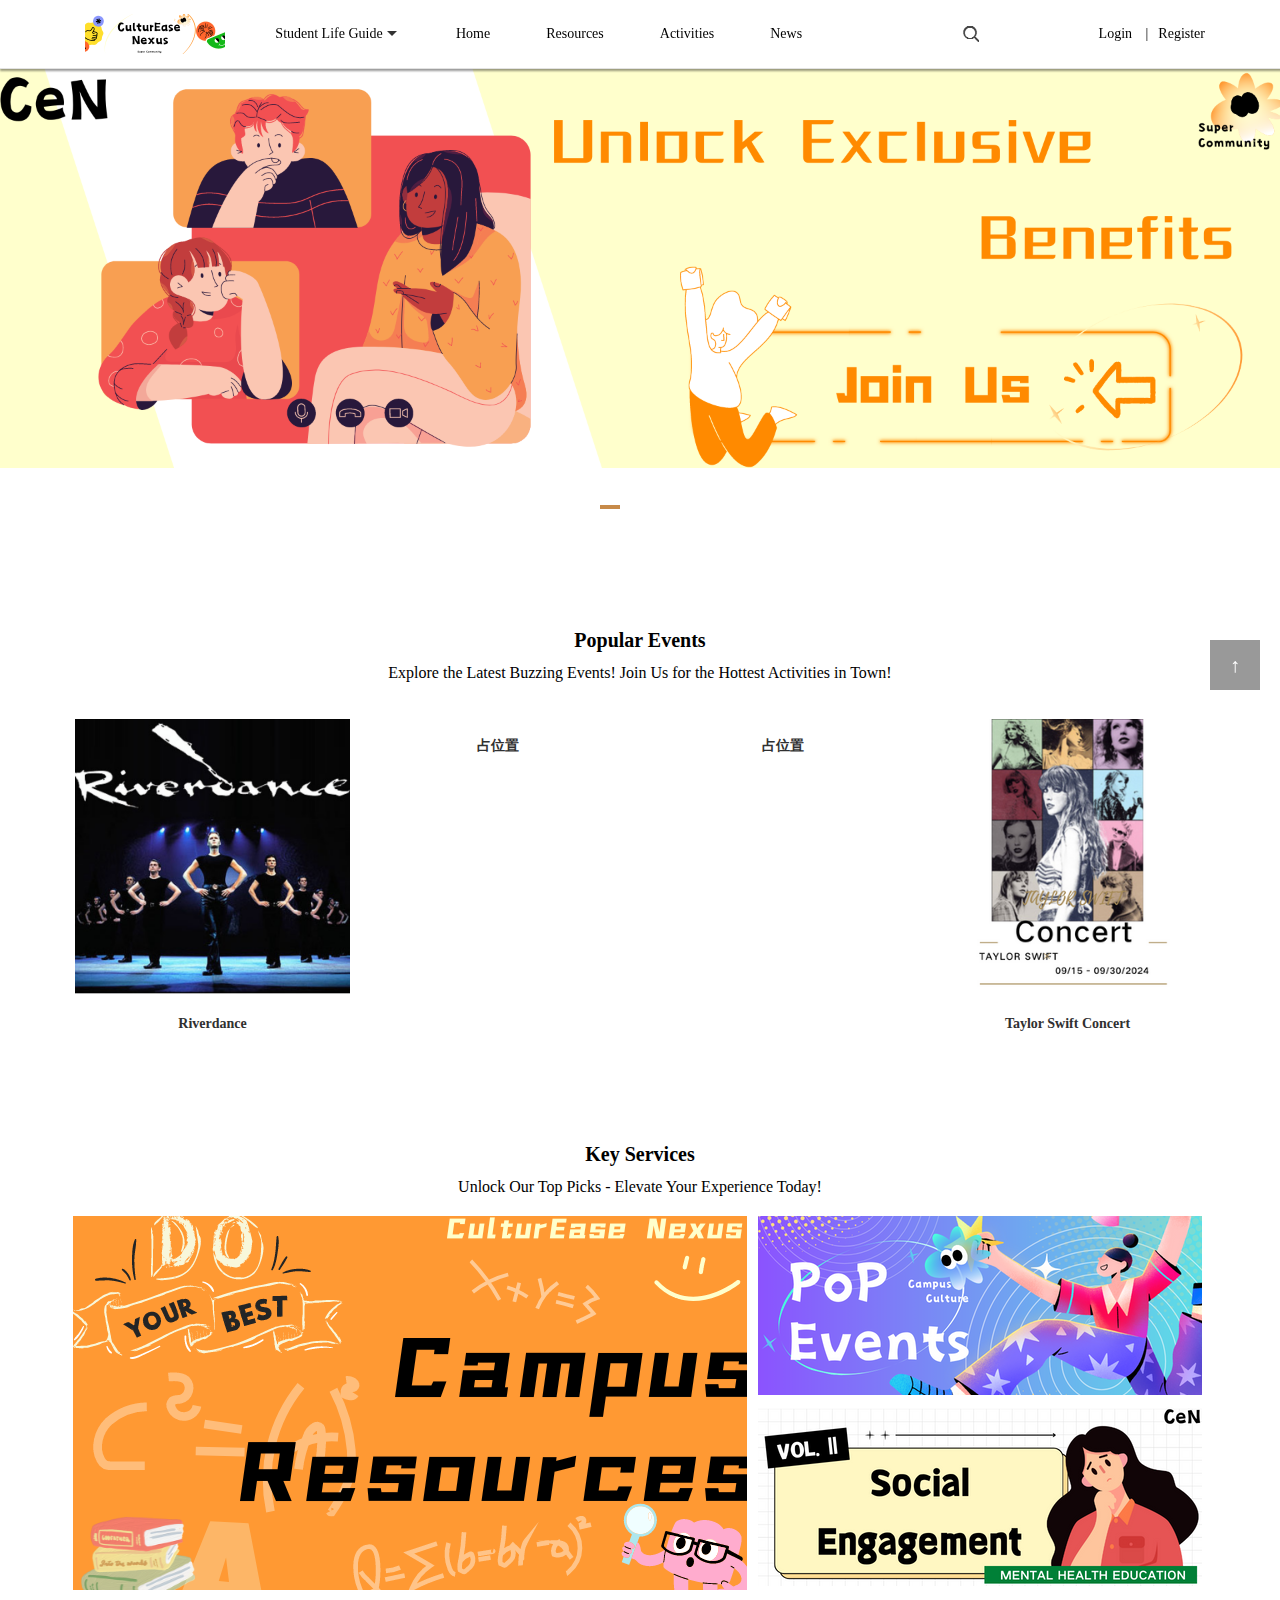
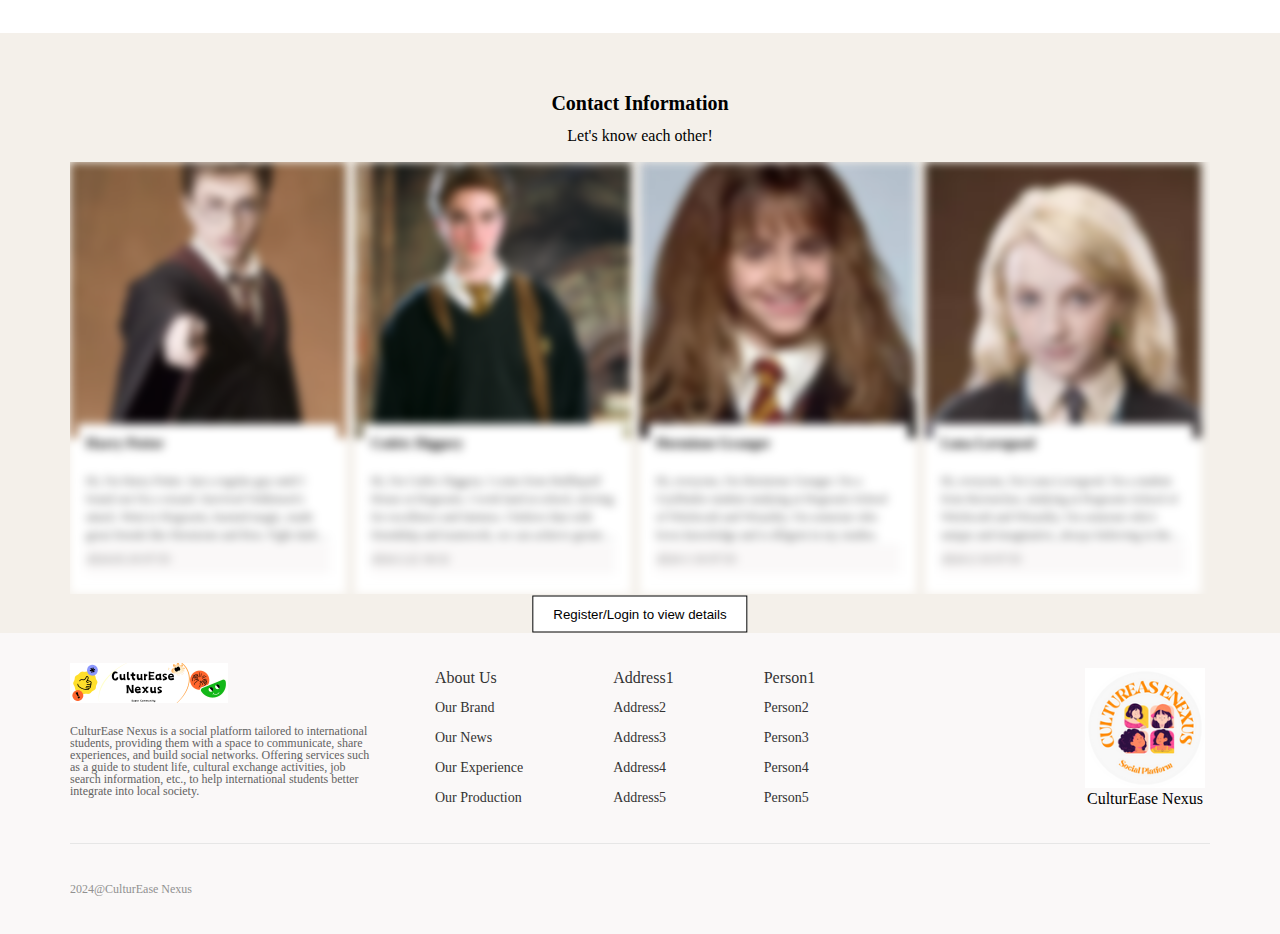
==== index.html @ 550ecb88 "5.1 original version" ====
<!DOCTYPE html>
<html lang="en">
    
<head>
    <meta charset="UTF-8">
    <title>Social Platform for International Students</title>
    <link rel="stylesheet" href="css/reset.css">
    <link rel="stylesheet" href="css/index.css">
</head>

<body>
    <div class="header">
        <div class="header_c inner_c">
            <h1>
                <a href="#">
                    CulturEase Nexus
                </a>
            </h1>
                <div class="all_pro">
                    <a class="type" href="#">Student Life Guide<span class="icon"></span></a>
                    <div class="kind ">
                        <div class="kind_inner  inner_c">
                            <ul class="inn_nav">

                                <li><a href="#">Academic Success</a></li>
                                <li><a href="#">Health and Wellness</a></li>
                                <li><a href="#">Cultural Integration</a></li>
                                <li><a href="#">Practical Living</a></li>
                                <li><a href="#">Social Engagement</a></li>
                            </ul>
                            <ul class="inn_detail">
                                <li class="common_wd">
                                    <div class="pic">
                                        <img src="images/study.png" alt="">
                                    </div>
                                    <div class="content">
                                        Campus Resources
                                    </div>
                                    <a href="video.html" class="mask">
                                        <span class="btn">Find in Details</span>
                                    </a>
                                </li>
                                <li class="common_wd">
                                    <div class="pic">
                                        <img src="images/event.png" alt="">
                                    </div>
                                    <div class="content">
                                        Popular Events
                                    </div>
                                    <a href="video.html" class="mask">
                                        <span class="btn">Find in Details</span>
                                    </a>
                                </li>
                                <li class="common_wd">
                                    <div class="pic">
                                        <img src="images/social.png" alt="">
                                    </div>
                                    <div class="content">
                                        Social Engagement
                                    </div>
                                    <a href="video.html" class="mask">
                                        <span class="btn">Find in Details</span>
                                    </a>
                                </li>
                            </ul>
                        </div>
                    </div>
                </div>

                <div class="header_nav">
                    <ul>
                        <li><a href="index.html">Home</a></li>
                        <li><a href="video.html">Resources </a></li>
                        <li><a href="competition.html">Activities</a></li>
                        <li><a href="article.html">News</a></li>
                    </ul>
                </div>

            <a href="search.html"><div class="search"></div></a>
                <div class="login">
                    <a href="login.html">Login </a><span>|</span><a href="register.html">Register </a>
                </div>
        </div>
    </div>

    <div class="banner" >
        <div class="banner_c">
            <ul id="try1">
                <li class='cur1 abc'><a href="login.html"><img src="images/banner1.png" alt=""></a></li>
                <li class='cur2 abc'><a href="#"><img src="images/banner2.png" alt=""></a></li>
                <li class='cur3 abc'><a href="competition.html"><img src="images/banner3.png" alt=""></a></li>
            </ul>
        </div>
        <a href=""></a>
        <div class="btns">
            <ol>
                <li class="cur4 def"></li>
                <li class="cur5 def"></li>
                <li class="cur6 def"></li>
            </ol>
        </div>
    </div>
    <div class="dancer">
        <div class="common_title">
            <h3>Popular Events</h3>
            <p>Explore the Latest Buzzing Events! Join Us for the Hottest Activities in Town!</p>
        </div>
        <div class="artist inner_c">
            <ul>
                <li class="common_wd">
                    <div class="pic">
                        <a href="https://riverdance.com/" >
                            <img src="images/riverdance.png" alt="">
                        </a>
                    </div>
                    <div class="content">
                        Riverdance
                    </div>
                </li>
                <li class="common_wd">
                    <div class="content">
                        占位置
                    </div>
                </li>
                <li class="common_wd">
                    <div class="content">
                        占位置
                    </div>
                </li>
                <li class="common_wd">
                    <div class="pic">
                        <a href="#" >
                            <img src="images/tyy.png" alt="">
                        </a>
                    </div>
                    <div class="content">
                        Taylor Swift Concert
                    </div>
                </li>
            </ul>
        </div>
    </div>

    <div class="photo inner_c">
        <div class="common_title">
            <h3>Key Services</h3>
            <p>Unlock Our Top Picks - Elevate Your Experience Today!</p>
        </div>
        <div class="content">
            <div class="left pic" >
                <a href="#">
                    <img src="images/img31.png" alt="">
                </a>
                <span></span>
            </div>
            <div class="right">
                <div class="r_top pic">
                    <a href="#">
                        <img src="images/img32.png" alt="">
                    </a>
                    <span></span>
                </div>
                <div class="r_bottom pic">
                    <a href="#">
                        <img src="images/img33.png" alt="">
                    </a>
                    <span></span>
                </div>
            </div>
        </div>
    </div>

    <div class="zx">
        <div class="zx_inner inner_c">
            <div class="common_title">
                <h3>Contact Information</h3>
                <p>Let's know each other!</p>
            </div>
            <div class="content">
                <ul>
                    <li class="zx_content">
                        <div class="zx_top">
                            <img src="images/img61.png" alt="">
                        </div>
                        <div class="zx_bottom">
                            <p class="title">
                                <span>Harry Potter</span>
                            </p>
                            <p class="detail">
                                Hi, I'm Harry Potter. Just a regular guy until I found out I'm a wizard. Survived Voldemort's attack. Went to Hogwarts, learned magic, made great friends like Hermione and Ron. Fight dark forces. Believe in love, courage, justice. Protect loved ones and wizarding world.
                            </p>
                            <p class="footer">
                                2024.03.10 07:55
                            </p>
                        </div>
                    </li>
                    <li class="zx_content">
                        <div class="zx_top">
                            <img src="images/img62.png" alt="">
                        </div>
                        <div class="zx_bottom">
                            <p class="title">
                                <span>Cedric Diggory</span>
                            </p>
                            <p class="detail">
                                Hi, I'm Cedric Diggory. I come from Hufflepuff House at Hogwarts. I work hard at school, striving for excellence and fairness. I believe that with friendship and teamwork, we can achieve greater accomplishments.
                            </p>
                            <p class="footer">
                                2024.3.22 18:32
                            </p>
                        </div>
                    </li>
                    <li class="zx_content">
                        <div class="zx_top">
                            <img src="images/img63.png" alt="">
                        </div>
                        <div class="zx_bottom">
                            <p class="title">
                                <span>Hermione Granger</span>
                            </p>
                            <p class="detail">
                                Hi, everyone, I'm Hermione Granger. I'm a Gryffindor student studying at Hogwarts School of Witchcraft and Wizardry. I'm someone who loves knowledge and is diligent in my studies.
                            </p>
                            <p class="footer">
                                 2024-1-10 07:55
                            </p>
                        </div>
                    </li>
                    <li class="zx_content">
                        <div class="zx_top">
                            <img src="images/img64.png" alt="">
                        </div>
                        <div class="zx_bottom">
                            <p class="title">
                                <span>Luna Lovegood</span>
                            </p>
                            <p class="detail">
                                Hi, everyone, I'm Luna Lovegood. I'm a student from Ravenclaw, studying at Hogwarts School of Witchcraft and Wizardry. I'm someone who's unique and imaginative, always believing in the existence of miracles and mysteries.
                            </p>
                            <p class="footer">
                                 2024-2-10 07:55
                            </p>
                        </div>
                    </li>

                </ul>
            </div>
            <div class="btn-container">

                <!-- Login/register button -->
                <button 

                id="loginBtn" 
                style="display: none;" 
                onclick="redirectToLoginPage()">Register/Login to view details

                </button>
            </div>
        </div>
    </div>

    <div class="footer">
        <div class="footer_c inner_c">
            <div class="f_top">
                <div class="copy">
                    <a href="#">
                        <img src="images/logo.png" alt="">
                    </a>
                    <p>
                        CulturEase Nexus is a social platform tailored to international students, providing them with a space to communicate, share experiences, and build social networks. Offering services such as a guide to student life, cultural exchange activities, job search information, etc., to help international students better integrate into local society.
                    </p>
                </div>

                <dl class="about">
                    <dt>About Us</dt>
                    <dd>Our Brand</dd>
                    <dd>Our News</dd>
                    <dd>Our Experience</dd>
                    <dd>Our Production</dd>
                </dl>
                <dl class="about">
                    <dt>Address1</dt>
                    <dd>Address2</dd>
                    <dd>Address3</dd>
                    <dd>Address4</dd>
                    <dd>Address5</dd>
                </dl>
                <dl class="about">
                    <dt>Person1</dt>
                    <dd>Person2</dd>
                    <dd>Person3</dd>
                    <dd>Person4</dd>
                    <dd>Person5</dd>
                </dl>
                <div class="wb ewm">
                    <img src="images/img72.png" alt="">
                    <span>CulturEase Nexus</span>
                </div>
            </div>
            <div class="f_bottom">
                <div class="f_icon">
                    <p>2024@CulturEase Nexus</p>
            </div>
        </div>
    </div>

    <div class="fix_top">
        <a href="#">
            <p>↑</p>
        </a>
    </div>

</body>
</html>

<script type="text/javascript">
    var index=0;
    //change the pic
    function ChangeImg() {
        index++;
        var a=document.getElementsByClassName("abc");
        var b=document.getElementsByClassName("def");
        if(index>=a.length) index=0;
        for(var i=0;i<a.length;i++){
            a[i].style.display='none';
            b[i].style.color="#FFF";
        }
        a[index].style.display='block';
        b[index].style.color="#C78A49";
    }
    setInterval(ChangeImg,2000);
</script>

<script type="text/javascript">
    var loggedIn = false; //tourist or logged user

    window.onload = function() {

        var zxContentItems = document.querySelectorAll('.zx_content');
        
        // tourist content
            if (!loggedIn) {
                zxContentItems.forEach(function(item) {
                    item.classList.add('blur');
                });
                document.getElementById('loginBtn').style.display = 'block';
            }
        };

        function redirectToLoginPage() {

            window.location.href = 'login.html';
        }

</script>
---- css/index.css ----
/* Set width and center the content */
.inner_c{
    width:1140px ;
    margin: 0 auto;
}

a{
    text-decoration:none;
    color: inherit;
}

/* Common styling for sections with padding and relative positioning */
.common_wd{
    padding-top: 20px;
    position: relative;
}

/* Show mask on hover */
.common_wd:hover .mask{
    display: block;
}

/* Styling for mask overlay */
.mask{
    width: 100% ;
    height: 100%;
    position: absolute;
    top: 0;
    left: 0;
    background: rgba(0,0,0,0.2 );
    display: none;
}

.mask .btn{

    width: 138px;
    height: 52px;
    background-color: #FF9933;
    color: #fff;
    position: absolute;
    top: 50%;
    left: 50%;
    margin-top: -26px;
    margin-left:-69px;
    text-align: center;
    border-radius: 8px;
    line-height: 52px;
}

.common_wd .pic{
    width: 200px;
    margin: 0 auto;
}
.common_wd .pic img{
    width: 100%;
}
.common_wd .content{
    text-align: center;
    padding-top: 20px ;
    font-size: 16px;
    font-weight: 700;
    color: #303030;
}

.common_title{
    text-align: center;
    padding: 45px 0 18px 0;
}

.common_title h3{
    line-height: 50px;
    font-size: 20px;
    font-weight: 700;
}

.common_title h3 p{
    font-size: 14px;
    line-height: 20px;
    color: #999;
}
.header{
    height: 68px;
    line-height: 68px;
    width: 100%;
    border-bottom:1px solid #E2E2E2 ;
    box-shadow: 2px 0 2px 2px rgba(0,0,0,0.4);
    text-align: center;
    position: fixed;
    font-size: 14px  ;
    z-index: 1;
    background-color: white;
}


.header .header_c h1{
    height: 68px;
    width: 140px;
    padding: 0 15px ;
    float: left;
}
.header .header_c h1 a{
    display: block;
    text-indent: -100em;
    overflow: hidden;
    background:url(../images/logo.png) no-repeat center center;
}

/* Styling for dropdown items */
.header .header_c .all_pro:hover{
    background-color: #FF9933;
}

.header .header_c .all_pro{
    width: 168px;
    float: left;
    margin: 0 10px;
    background-color: #fff;
}

.header .header_c .all_pro .type{
    display: block;
}

.header .header_c .all_pro .type .icon{
    display: inline-block;
    width: 0;
    height: 0;
    border:5px solid transparent;
    border-top-color: #333;
    position: relative;
    left: 4px;
    top:3px;
}
.header .header_c .all_pro:hover .type  .icon{
    border-bottom-color: #333333;
    border-top-color: transparent;
    top:-3px;
}

.header .header_c .all_pro .kind{
    width: 100%;
    position: absolute;
    left: 0;
    top: 68px;
    display: none;
    background-color: #ffffff;
}

.header .header_c .all_pro:hover .kind{
    display: block;
}

.header .header_c .all_pro .kind .kind_inner{
    text-align: left ;
    padding-left: 250px;
    line-height: 38px;

}
.header .header_c .all_pro .kind .kind_inner .inn_nav{
    float: left;
    padding-top: 45px;
    width: 155px;
    padding-left: 46px;
}

/* Styling for dropdown navigation items on hover */
.header .header_c .all_pro .kind .kind_inner .inn_nav a:hover{
    color: #FF9933;
}
.header .header_c .all_pro .kind .kind_inner .inn_detail{
    width: 744px;
    margin-left: 65px;
    float: left;
}
.header .header_c .all_pro .kind .kind_inner .inn_detail li{
    width: 248px;
    height: 320px;
    float: left;
}

/* Styling for header navigation */
.header .header_c .header_nav{
    float: left;
}

.header .header_c .header_nav ul li{
    float: left;
}
.header .header_c .header_nav ul li a{
    display: block;
    padding:  0  28px;
}

.header .header_c .header_nav ul li a:hover{
    color: #303030;
    background-color:#FF9933;
}


/* Styling for search container */
.header .header_c .search{
    width: 154px;
    height: 68px;
    float: left;
    background: url("../images/img00.png")no-repeat center right;
}

.header .header_c .login{
    float: right;
}

.header .header_c .login a{
    padding:0 5px;
}

.header .header_c .login span{
    padding: 0 5px;
}

.banner{
    /*background-color: blue ;*/
    position: relative;
    width: 100%;
    /*padding-top: 68px;*/
    padding-bottom: 20px;
    height: 550px;
}

.banner .banner_c{
    position: relative;
}
.banner ul li a img{
    width: 100%;

}

.banner ul li{
    position: absolute;
    top:68px;
    left: 0;
    display: none;
}

.banner ul li.cur1{
    display: block;
}

.banner ul li.cur2{
    display: none;
}

.banner ul li.cur3{
    display: none;
}

.banner .btns{
    height: 50px;
    width: 90px;
    position: absolute;
    right: 0;
    left: 50%;
    top: 500px;
    margin-left: -45px;

}

.banner .btns ol li{
    list-style: none;
    width: 20px;
    height: 4px;
    background-color: #fff;
    float: left;
    margin: 5px;
    cursor: pointer;
}

.banner .btns ol li.cur4{
    background-color: #C78A49;
}

.banner .btns ol li.cur5{
    background-color: #fff;
}

.banner .btns ol li.cur6{
    background-color: #fff;
}

.dancer .artist{
    height: 365px;
}

.dancer .artist li{
    float: left;
    width: 275px;
    height: 365px;
    margin: 0 5px;
}

.dancer .artist li.common_wd .pic{
    width: 100%;
}


.dancer .artist li.common_wd .content{
    font-size: 14px;
}

.photo{
    overflow: hidden;
}

.photo .pic{
    position: relative;
}

.photo .pic:hover img{
    transform: scale(1.2);
}

.photo .pic span{
    position: absolute;
    left: 0;
    bottom: 0;
    right: 0;
    top: 0;
    border: 3px solid white;
}

.photo .pic:hover span{
    transition: all 0.4s ease  0s;
    position: absolute;
    left: 10px;
    bottom: 10px;
    right: 10px;
    top: 10px;
    border: 3px solid white;
}

.photo img{
    transition: all 0.4s ease  0s;
}

.photo .left{
    float: left;
    overflow: hidden;
    width: 680px;
    height: 380px;
}

.photo .right{
    float: left;
}

.photo .right .r_top{
    margin-bottom: 6px;
    margin-left: 5px;
    width: 450px;
    height: 185px;
    overflow: hidden;
}

.photo .right .r_bottom{
    margin-left: 5px;
    width: 450px;
    height: 185px;
    overflow: hidden;
}

.zx{
    height: 600px;
    background: #F4F0EA;
    margin-top: 40px;
}

.zx .zx_inner .content ul{
    overflow: hidden;
}

.zx .zx_inner .content ul .zx_content{
    float: left;
    width: 276px;
    height: 432px;
    margin-right: 9px;
    background-color: white;
    position: relative;
}

.zx .zx_inner .content ul li.last{
    margin-right:0;
}

.zx .zx_inner .content ul .zx_content .zx_top{
    overflow: hidden;
}
.zx .zx_inner .content ul .zx_content .zx_top img{
    transition: all 0s ease 0.5s;
}
.zx .zx_inner .content ul .zx_content .zx_top:hover{
    transform: scale(1.05);
    transition: all 0.5s ease 0s;
}

.zx .zx_inner .content ul .zx_content .zx_top img{
    width: 100%;

}

.zx .zx_inner .content ul .zx_content .zx_bottom{
    width: 244px;
    position: absolute;
    bottom: 20px;
    left: 50%;
    margin-left:-130px;
    padding: 0 8px;
    background-color: #fff;
}

.zx .zx_inner .content ul .zx_content .zx_bottom .title{
    line-height: 40px;
    font-size: 14px;
    font-weight: 600;
    overflow: hidden;
    padding-bottom: 8px;
}

.zx .zx_inner .content ul .zx_content .zx_bottom .detail{
    font-size: 12px;
    line-height: 18px;
    display: -webkit-box;
    -webkit-box-orient: vertical;
    -webkit-line-clamp: 4;
    overflow: hidden;
    text-overflow: ellipsis;
    color: #4D4D4D;
}

.zx .zx_inner .content ul .zx_content .zx_bottom .footer{
    font-size: 12px;
    line-height: 30px;
    color: #777;
}

.blur {
    filter: blur(5px);
}

.btn-container {
    position: relative;
    text-align: center;
    margin-top: 20px;
}

#loginBtn {
    background-color: white;
    border: 1px solid black;
    padding: 10px 20px;
    cursor: pointer;
    position: absolute;
    left: 50%;
    top: 50%;
    transform: translate(-50%, -50%);
}



.footer{
    background: #FAF8F8;
}
.footer .footer_c .f_top{
    padding: 30px 0;
    overflow: hidden;
    border-bottom: 1px solid #E6E6E6;
}
.footer .footer_c .f_top .copy{
    float: left;
    width: 300px;
    font-size: 12px;
    color: #636262;
    margin-right: 20px;
}
.footer .footer_c .f_top .copy p{
    padding-top: 20px;
}
.footer .footer_c .f_top .about{
    float: left;
    margin: 0 45px;
    line-height: 30px;
    color: #333333;
    font-size: 14px;
}
.footer .footer_c .f_top .about dt{
    font-size: 16px;
}

.footer .footer_c .f_top .ewm{
    float: right;
    text-align: center;
    width: 120px;
    margin: 5px;
}
.footer .footer_c .f_top .ewm img{
    width: 100%;
}
.footer .footer_c .f_bottom{
    padding: 30px 0;
    overflow: hidden;
}
.footer .footer_c .f_bottom .f_icon{
    float: left;
}
.footer .footer_c .f_bottom .f_icon p{
    line-height: 30px;
    color:#919191;
    font-size: 12px;
}
.footer .footer_c .f_bottom .f_icon img{
    margin: 0 2px;
}
.footer .footer_c .f_bottom .f_right{
    float: right;
    line-height: 100px;
}
.footer .footer_c .f_bottom .f_right img{
    margin: 0 5px;
}

.fix_top{
    width: 50px;
    position: fixed;
    right: 20px;
    bottom: 200px;
    color: #fff;
}
 .fix_top p{
     height: 50px;
     margin-bottom: 10px;
     background: rgba(0,0,0,0.4);
     line-height: 50px;
     font-size: 20px;
     text-align: center;
     cursor:pointer;
     font-family: serif;
 }
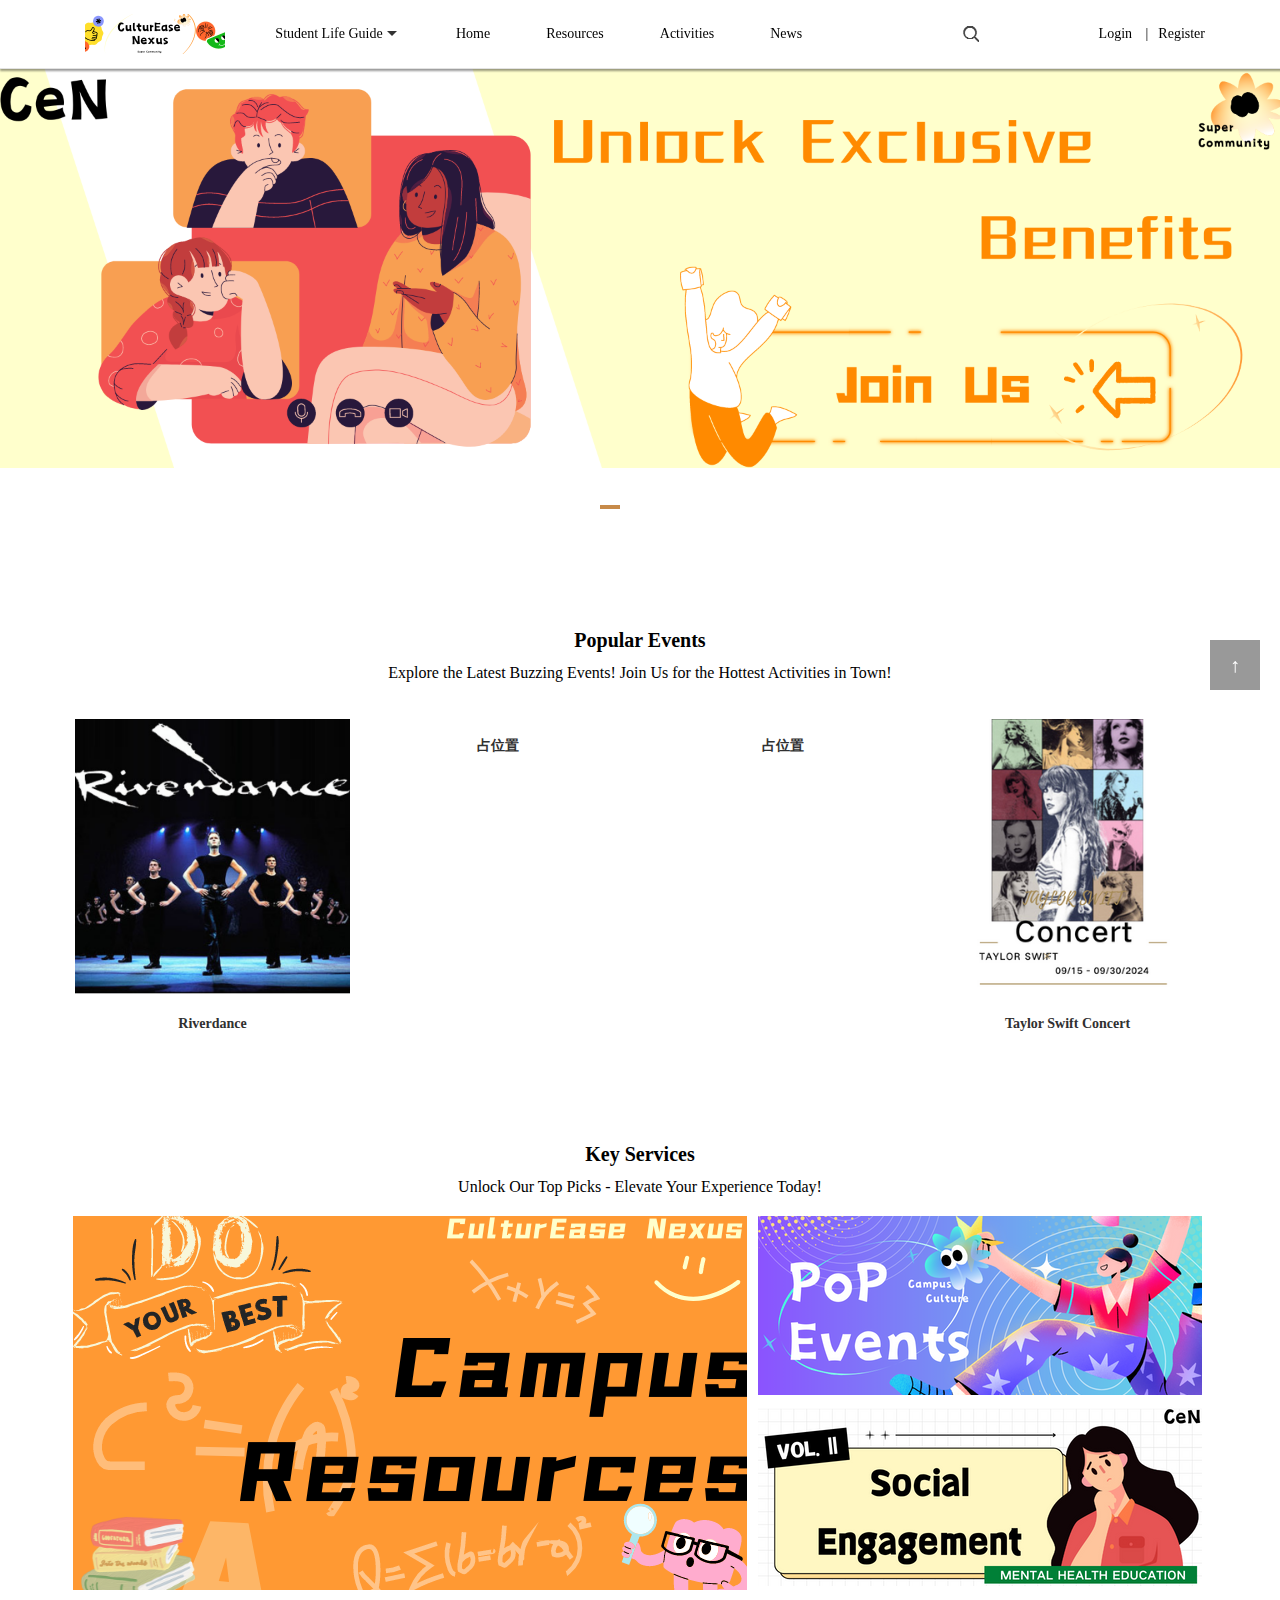
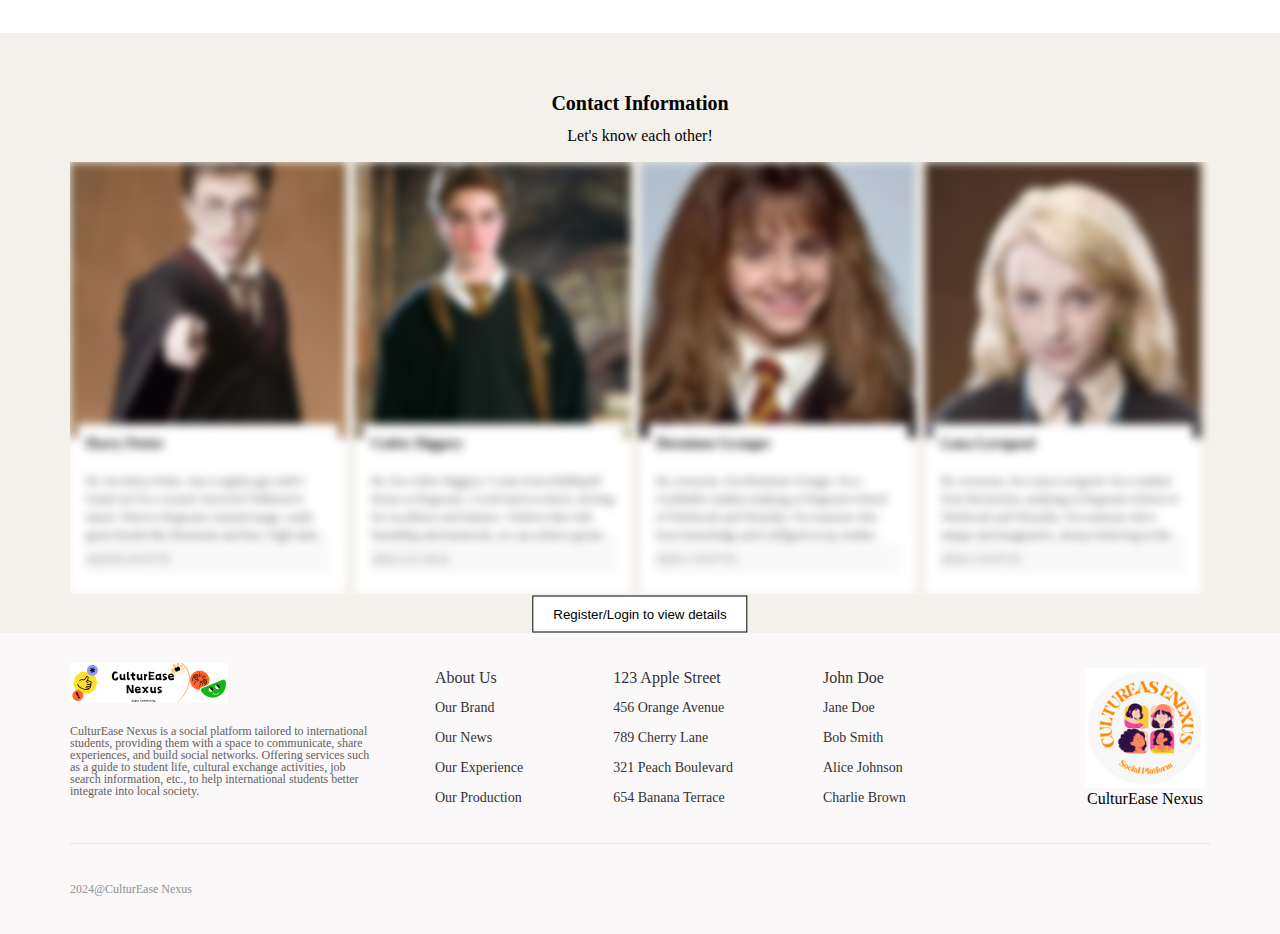
==== commit e8b33e3d: "- 消除了冗余的footer和header,现在它们动过load函数加载(实际上,之前已经出现了多个页面的header不一致的情况) - 移除了Popular (This Month)等标签的匹配错误" ====
--- a/index.html
+++ b/index.html
@@ -1,6 +1,6 @@
 <!DOCTYPE html>
 <html lang="en">
-    
+
 <head>
     <meta charset="UTF-8">
     <title>Social Platform for International Students</title>
@@ -9,348 +9,239 @@
 </head>
 
 <body>
-    <div class="header">
-        <div class="header_c inner_c">
-            <h1>
+<script src="lib/jquery.js"></script>
+<div id="header"></div>
+<script src="js/load_header.js"></script>
+
+<div class="banner">
+    <div class="banner_c">
+        <ul id="try1">
+            <li class='cur1 abc'><a href="login.html"><img src="images/banner1.png" alt=""></a></li>
+            <li class='cur2 abc'><a href="#"><img src="images/banner2.png" alt=""></a></li>
+            <li class='cur3 abc'><a href="competition.html"><img src="images/banner3.png" alt=""></a></li>
+        </ul>
+    </div>
+    <a href=""></a>
+    <div class="btns">
+        <ol>
+            <li class="cur4 def"></li>
+            <li class="cur5 def"></li>
+            <li class="cur6 def"></li>
+        </ol>
+    </div>
+</div>
+<div class="dancer">
+    <div class="common_title">
+        <h3>Popular Events</h3>
+        <p>Explore the Latest Buzzing Events! Join Us for the Hottest Activities in Town!</p>
+    </div>
+    <div class="artist inner_c">
+        <ul>
+            <li class="common_wd">
+                <div class="pic">
+                    <a href="https://riverdance.com/">
+                        <img src="images/riverdance.png" alt="">
+                    </a>
+                </div>
+                <div class="content">
+                    Riverdance
+                </div>
+            </li>
+            <li class="common_wd">
+                <div class="content">
+                    占位置
+                </div>
+            </li>
+            <li class="common_wd">
+                <div class="content">
+                    占位置
+                </div>
+            </li>
+            <li class="common_wd">
+                <div class="pic">
+                    <a href="#">
+                        <img src="images/tyy.png" alt="">
+                    </a>
+                </div>
+                <div class="content">
+                    Taylor Swift Concert
+                </div>
+            </li>
+        </ul>
+    </div>
+</div>
+
+<div class="photo inner_c">
+    <div class="common_title">
+        <h3>Key Services</h3>
+        <p>Unlock Our Top Picks - Elevate Your Experience Today!</p>
+    </div>
+    <div class="content">
+        <div class="left pic">
+            <a href="#">
+                <img src="images/img31.png" alt="">
+            </a>
+            <span></span>
+        </div>
+        <div class="right">
+            <div class="r_top pic">
                 <a href="#">
-                    CulturEase Nexus
-                </a>
-            </h1>
-                <div class="all_pro">
-                    <a class="type" href="#">Student Life Guide<span class="icon"></span></a>
-                    <div class="kind ">
-                        <div class="kind_inner  inner_c">
-                            <ul class="inn_nav">
-
-                                <li><a href="#">Academic Success</a></li>
-                                <li><a href="#">Health and Wellness</a></li>
-                                <li><a href="#">Cultural Integration</a></li>
-                                <li><a href="#">Practical Living</a></li>
-                                <li><a href="#">Social Engagement</a></li>
-                            </ul>
-                            <ul class="inn_detail">
-                                <li class="common_wd">
-                                    <div class="pic">
-                                        <img src="images/study.png" alt="">
-                                    </div>
-                                    <div class="content">
-                                        Campus Resources
-                                    </div>
-                                    <a href="video.html" class="mask">
-                                        <span class="btn">Find in Details</span>
-                                    </a>
-                                </li>
-                                <li class="common_wd">
-                                    <div class="pic">
-                                        <img src="images/event.png" alt="">
-                                    </div>
-                                    <div class="content">
-                                        Popular Events
-                                    </div>
-                                    <a href="video.html" class="mask">
-                                        <span class="btn">Find in Details</span>
-                                    </a>
-                                </li>
-                                <li class="common_wd">
-                                    <div class="pic">
-                                        <img src="images/social.png" alt="">
-                                    </div>
-                                    <div class="content">
-                                        Social Engagement
-                                    </div>
-                                    <a href="video.html" class="mask">
-                                        <span class="btn">Find in Details</span>
-                                    </a>
-                                </li>
-                            </ul>
-                        </div>
-                    </div>
-                </div>
-
-                <div class="header_nav">
-                    <ul>
-                        <li><a href="index.html">Home</a></li>
-                        <li><a href="video.html">Resources </a></li>
-                        <li><a href="competition.html">Activities</a></li>
-                        <li><a href="article.html">News</a></li>
-                    </ul>
-                </div>
-
-            <a href="search.html"><div class="search"></div></a>
-                <div class="login">
-                    <a href="login.html">Login </a><span>|</span><a href="register.html">Register </a>
-                </div>
-        </div>
-    </div>
-
-    <div class="banner" >
-        <div class="banner_c">
-            <ul id="try1">
-                <li class='cur1 abc'><a href="login.html"><img src="images/banner1.png" alt=""></a></li>
-                <li class='cur2 abc'><a href="#"><img src="images/banner2.png" alt=""></a></li>
-                <li class='cur3 abc'><a href="competition.html"><img src="images/banner3.png" alt=""></a></li>
-            </ul>
-        </div>
-        <a href=""></a>
-        <div class="btns">
-            <ol>
-                <li class="cur4 def"></li>
-                <li class="cur5 def"></li>
-                <li class="cur6 def"></li>
-            </ol>
-        </div>
-    </div>
-    <div class="dancer">
-        <div class="common_title">
-            <h3>Popular Events</h3>
-            <p>Explore the Latest Buzzing Events! Join Us for the Hottest Activities in Town!</p>
-        </div>
-        <div class="artist inner_c">
-            <ul>
-                <li class="common_wd">
-                    <div class="pic">
-                        <a href="https://riverdance.com/" >
-                            <img src="images/riverdance.png" alt="">
-                        </a>
-                    </div>
-                    <div class="content">
-                        Riverdance
-                    </div>
-                </li>
-                <li class="common_wd">
-                    <div class="content">
-                        占位置
-                    </div>
-                </li>
-                <li class="common_wd">
-                    <div class="content">
-                        占位置
-                    </div>
-                </li>
-                <li class="common_wd">
-                    <div class="pic">
-                        <a href="#" >
-                            <img src="images/tyy.png" alt="">
-                        </a>
-                    </div>
-                    <div class="content">
-                        Taylor Swift Concert
-                    </div>
-                </li>
-            </ul>
-        </div>
-    </div>
-
-    <div class="photo inner_c">
-        <div class="common_title">
-            <h3>Key Services</h3>
-            <p>Unlock Our Top Picks - Elevate Your Experience Today!</p>
-        </div>
-        <div class="content">
-            <div class="left pic" >
-                <a href="#">
-                    <img src="images/img31.png" alt="">
+                    <img src="images/img32.png" alt="">
                 </a>
                 <span></span>
             </div>
-            <div class="right">
-                <div class="r_top pic">
-                    <a href="#">
-                        <img src="images/img32.png" alt="">
-                    </a>
-                    <span></span>
-                </div>
-                <div class="r_bottom pic">
-                    <a href="#">
-                        <img src="images/img33.png" alt="">
-                    </a>
-                    <span></span>
-                </div>
+            <div class="r_bottom pic">
+                <a href="#">
+                    <img src="images/img33.png" alt="">
+                </a>
+                <span></span>
             </div>
         </div>
     </div>
-
-    <div class="zx">
-        <div class="zx_inner inner_c">
-            <div class="common_title">
-                <h3>Contact Information</h3>
-                <p>Let's know each other!</p>
-            </div>
-            <div class="content">
-                <ul>
-                    <li class="zx_content">
-                        <div class="zx_top">
-                            <img src="images/img61.png" alt="">
-                        </div>
-                        <div class="zx_bottom">
-                            <p class="title">
-                                <span>Harry Potter</span>
-                            </p>
-                            <p class="detail">
-                                Hi, I'm Harry Potter. Just a regular guy until I found out I'm a wizard. Survived Voldemort's attack. Went to Hogwarts, learned magic, made great friends like Hermione and Ron. Fight dark forces. Believe in love, courage, justice. Protect loved ones and wizarding world.
-                            </p>
-                            <p class="footer">
-                                2024.03.10 07:55
-                            </p>
-                        </div>
-                    </li>
-                    <li class="zx_content">
-                        <div class="zx_top">
-                            <img src="images/img62.png" alt="">
-                        </div>
-                        <div class="zx_bottom">
-                            <p class="title">
-                                <span>Cedric Diggory</span>
-                            </p>
-                            <p class="detail">
-                                Hi, I'm Cedric Diggory. I come from Hufflepuff House at Hogwarts. I work hard at school, striving for excellence and fairness. I believe that with friendship and teamwork, we can achieve greater accomplishments.
-                            </p>
-                            <p class="footer">
-                                2024.3.22 18:32
-                            </p>
-                        </div>
-                    </li>
-                    <li class="zx_content">
-                        <div class="zx_top">
-                            <img src="images/img63.png" alt="">
-                        </div>
-                        <div class="zx_bottom">
-                            <p class="title">
-                                <span>Hermione Granger</span>
-                            </p>
-                            <p class="detail">
-                                Hi, everyone, I'm Hermione Granger. I'm a Gryffindor student studying at Hogwarts School of Witchcraft and Wizardry. I'm someone who loves knowledge and is diligent in my studies.
-                            </p>
-                            <p class="footer">
-                                 2024-1-10 07:55
-                            </p>
-                        </div>
-                    </li>
-                    <li class="zx_content">
-                        <div class="zx_top">
-                            <img src="images/img64.png" alt="">
-                        </div>
-                        <div class="zx_bottom">
-                            <p class="title">
-                                <span>Luna Lovegood</span>
-                            </p>
-                            <p class="detail">
-                                Hi, everyone, I'm Luna Lovegood. I'm a student from Ravenclaw, studying at Hogwarts School of Witchcraft and Wizardry. I'm someone who's unique and imaginative, always believing in the existence of miracles and mysteries.
-                            </p>
-                            <p class="footer">
-                                 2024-2-10 07:55
-                            </p>
-                        </div>
-                    </li>
-
-                </ul>
-            </div>
-            <div class="btn-container">
-
-                <!-- Login/register button -->
-                <button 
-
-                id="loginBtn" 
-                style="display: none;" 
-                onclick="redirectToLoginPage()">Register/Login to view details
-
-                </button>
-            </div>
-        </div>
-    </div>
-
-    <div class="footer">
-        <div class="footer_c inner_c">
-            <div class="f_top">
-                <div class="copy">
-                    <a href="#">
-                        <img src="images/logo.png" alt="">
-                    </a>
-                    <p>
-                        CulturEase Nexus is a social platform tailored to international students, providing them with a space to communicate, share experiences, and build social networks. Offering services such as a guide to student life, cultural exchange activities, job search information, etc., to help international students better integrate into local society.
-                    </p>
-                </div>
-
-                <dl class="about">
-                    <dt>About Us</dt>
-                    <dd>Our Brand</dd>
-                    <dd>Our News</dd>
-                    <dd>Our Experience</dd>
-                    <dd>Our Production</dd>
-                </dl>
-                <dl class="about">
-                    <dt>Address1</dt>
-                    <dd>Address2</dd>
-                    <dd>Address3</dd>
-                    <dd>Address4</dd>
-                    <dd>Address5</dd>
-                </dl>
-                <dl class="about">
-                    <dt>Person1</dt>
-                    <dd>Person2</dd>
-                    <dd>Person3</dd>
-                    <dd>Person4</dd>
-                    <dd>Person5</dd>
-                </dl>
-                <div class="wb ewm">
-                    <img src="images/img72.png" alt="">
-                    <span>CulturEase Nexus</span>
-                </div>
-            </div>
-            <div class="f_bottom">
-                <div class="f_icon">
-                    <p>2024@CulturEase Nexus</p>
-            </div>
-        </div>
-    </div>
-
-    <div class="fix_top">
-        <a href="#">
-            <p>↑</p>
-        </a>
-    </div>
-
+</div>
+
+<div class="zx">
+    <div class="zx_inner inner_c">
+        <div class="common_title">
+            <h3>Contact Information</h3>
+            <p>Let's know each other!</p>
+        </div>
+        <div class="content">
+            <ul>
+                <li class="zx_content">
+                    <div class="zx_top">
+                        <img src="images/img61.png" alt="">
+                    </div>
+                    <div class="zx_bottom">
+                        <p class="title">
+                            <span>Harry Potter</span>
+                        </p>
+                        <p class="detail">
+                            Hi, I'm Harry Potter. Just a regular guy until I found out I'm a wizard. Survived
+                            Voldemort's attack. Went to Hogwarts, learned magic, made great friends like Hermione and
+                            Ron. Fight dark forces. Believe in love, courage, justice. Protect loved ones and wizarding
+                            world.
+                        </p>
+                        <p class="footer">
+                            2024.03.10 07:55
+                        </p>
+                    </div>
+                </li>
+                <li class="zx_content">
+                    <div class="zx_top">
+                        <img src="images/img62.png" alt="">
+                    </div>
+                    <div class="zx_bottom">
+                        <p class="title">
+                            <span>Cedric Diggory</span>
+                        </p>
+                        <p class="detail">
+                            Hi, I'm Cedric Diggory. I come from Hufflepuff House at Hogwarts. I work hard at school,
+                            striving for excellence and fairness. I believe that with friendship and teamwork, we can
+                            achieve greater accomplishments.
+                        </p>
+                        <p class="footer">
+                            2024.3.22 18:32
+                        </p>
+                    </div>
+                </li>
+                <li class="zx_content">
+                    <div class="zx_top">
+                        <img src="images/img63.png" alt="">
+                    </div>
+                    <div class="zx_bottom">
+                        <p class="title">
+                            <span>Hermione Granger</span>
+                        </p>
+                        <p class="detail">
+                            Hi, everyone, I'm Hermione Granger. I'm a Gryffindor student studying at Hogwarts School of
+                            Witchcraft and Wizardry. I'm someone who loves knowledge and is diligent in my studies.
+                        </p>
+                        <p class="footer">
+                            2024-1-10 07:55
+                        </p>
+                    </div>
+                </li>
+                <li class="zx_content">
+                    <div class="zx_top">
+                        <img src="images/img64.png" alt="">
+                    </div>
+                    <div class="zx_bottom">
+                        <p class="title">
+                            <span>Luna Lovegood</span>
+                        </p>
+                        <p class="detail">
+                            Hi, everyone, I'm Luna Lovegood. I'm a student from Ravenclaw, studying at Hogwarts School
+                            of Witchcraft and Wizardry. I'm someone who's unique and imaginative, always believing in
+                            the existence of miracles and mysteries.
+                        </p>
+                        <p class="footer">
+                            2024-2-10 07:55
+                        </p>
+                    </div>
+                </li>
+
+            </ul>
+        </div>
+        <div class="btn-container">
+
+            <!-- Login/register button -->
+            <button
+
+                    id="loginBtn"
+                    style="display: none;"
+                    onclick="redirectToLoginPage()">Register/Login to view details
+
+            </button>
+        </div>
+    </div>
+</div>
+
+<div id="footer"></div>
+<script src="js/load_footer.js"></script>
 </body>
 </html>
 
 <script type="text/javascript">
-    var index=0;
+    var index = 0;
+
     //change the pic
     function ChangeImg() {
         index++;
-        var a=document.getElementsByClassName("abc");
-        var b=document.getElementsByClassName("def");
-        if(index>=a.length) index=0;
-        for(var i=0;i<a.length;i++){
-            a[i].style.display='none';
-            b[i].style.color="#FFF";
+        var a = document.getElementsByClassName("abc");
+        var b = document.getElementsByClassName("def");
+        if (index >= a.length) index = 0;
+        for (var i = 0; i < a.length; i++) {
+            a[i].style.display = 'none';
+            b[i].style.color = "#FFF";
         }
-        a[index].style.display='block';
-        b[index].style.color="#C78A49";
+        a[index].style.display = 'block';
+        b[index].style.color = "#C78A49";
     }
-    setInterval(ChangeImg,2000);
+
+    setInterval(ChangeImg, 2000);
 </script>
 
 <script type="text/javascript">
     var loggedIn = false; //tourist or logged user
 
-    window.onload = function() {
+    window.onload = function () {
 
         var zxContentItems = document.querySelectorAll('.zx_content');
-        
+
         // tourist content
-            if (!loggedIn) {
-                zxContentItems.forEach(function(item) {
-                    item.classList.add('blur');
-                });
-                document.getElementById('loginBtn').style.display = 'block';
-            }
-        };
-
-        function redirectToLoginPage() {
-
-            window.location.href = 'login.html';
+        if (!loggedIn) {
+            zxContentItems.forEach(function (item) {
+                item.classList.add('blur');
+            });
+            document.getElementById('loginBtn').style.display = 'block';
         }
+    };
+
+    function redirectToLoginPage() {
+
+        window.location.href = 'login.html';
+    }
 
 </script>
 
